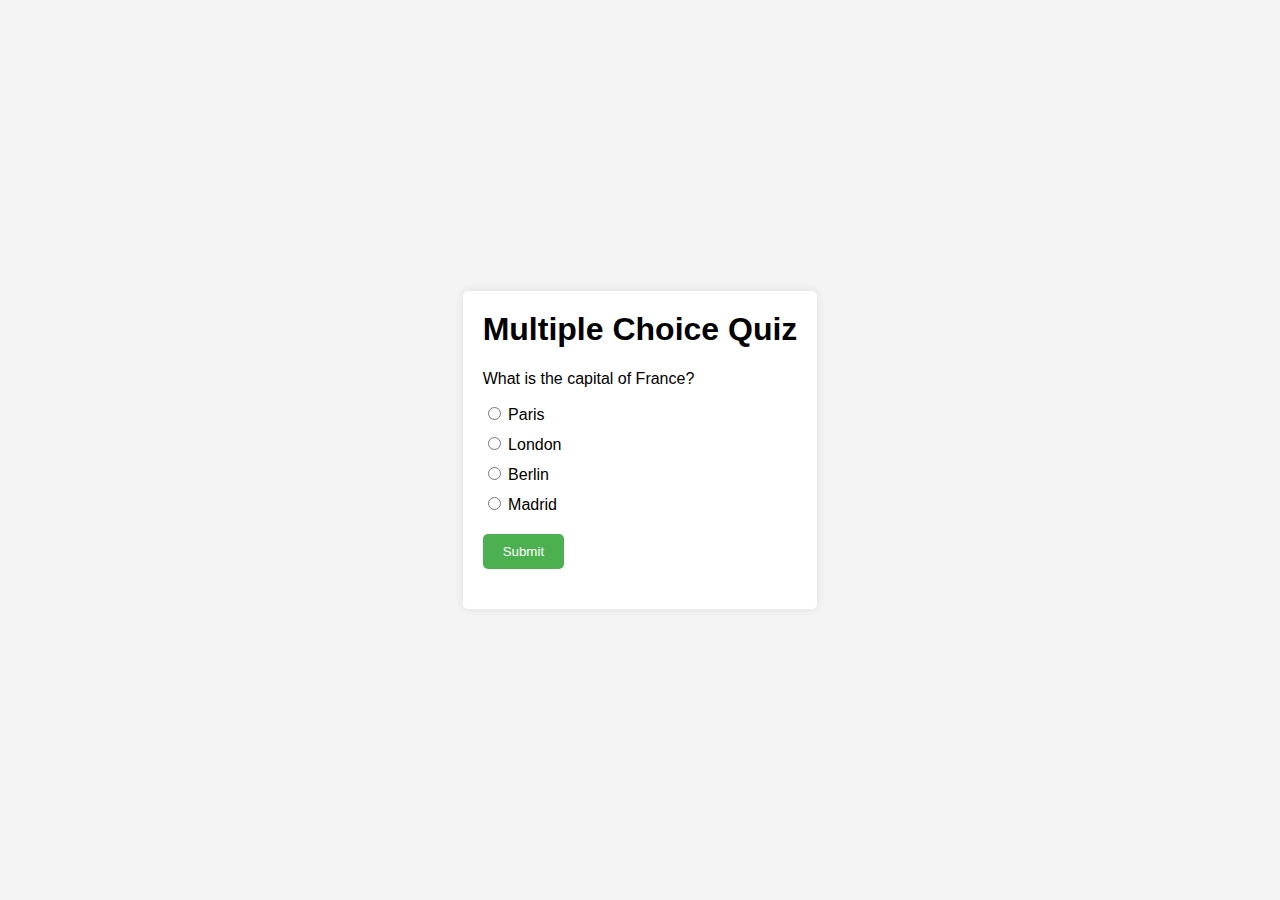
==== index.html @ 55a164cd "Add files via upload" ====
<!DOCTYPE html>
<html lang="en">
<head>
    <meta charset="UTF-8">
    <meta name="viewport" content="width=device-width, initial-scale=1.0">
    <title>Multiple Choice Quiz</title>
    <link rel="stylesheet" href="style.css">
  

</head>
<body>
    <div class="quiz-container">
        <h1>Multiple Choice Quiz</h1>
        <form id="quiz-form">
            <div class="question">
                <p>What is the capital of France?</p>
                <label>
                    <input type="radio" name="question1" value="Paris"> Paris
                </label>
                <label>
                    <input type="radio" name="question1" value="London"> London
                </label>
                <label>
                    <input type="radio" name="question1" value="Berlin"> Berlin
                </label>
                <label>
                    <input type="radio" name="question1" value="Madrid"> Madrid
                </label>
            </div>
            <button type="button" onclick="submitQuiz()">Submit</button>
        </form>
        <div id="result"></div>
    </div>

    
    <script src="index.js">
      
    </script>
</body>
</html>
---- style.css ----
body {
  font-family: Arial, sans-serif;
  background-color: #f4f4f4;
  display: flex;
  justify-content: center;
  align-items: center;
  height: 100vh;
  margin: 0;
}

  .quiz-container {
      background-color: #fff;
      padding: 20px;
      border-radius: 5px;
      box-shadow: 0 0 10px rgba(0, 0, 0, 0.1);
  }

  h1 {
      margin-top: 0;
  }

  .question {
      margin-bottom: 20px;
  }

  label {
      display: block;
      margin-bottom: 10px;
  }

  button {
      background-color: #4CAF50;
      color: white;
      border: none;
      padding: 10px 20px;
      border-radius: 5px;
      cursor: pointer;
  }

  button:hover {
      background-color: #45a049;
  }

  #result {
      margin-top: 20px;
      font-weight: bold;
  }
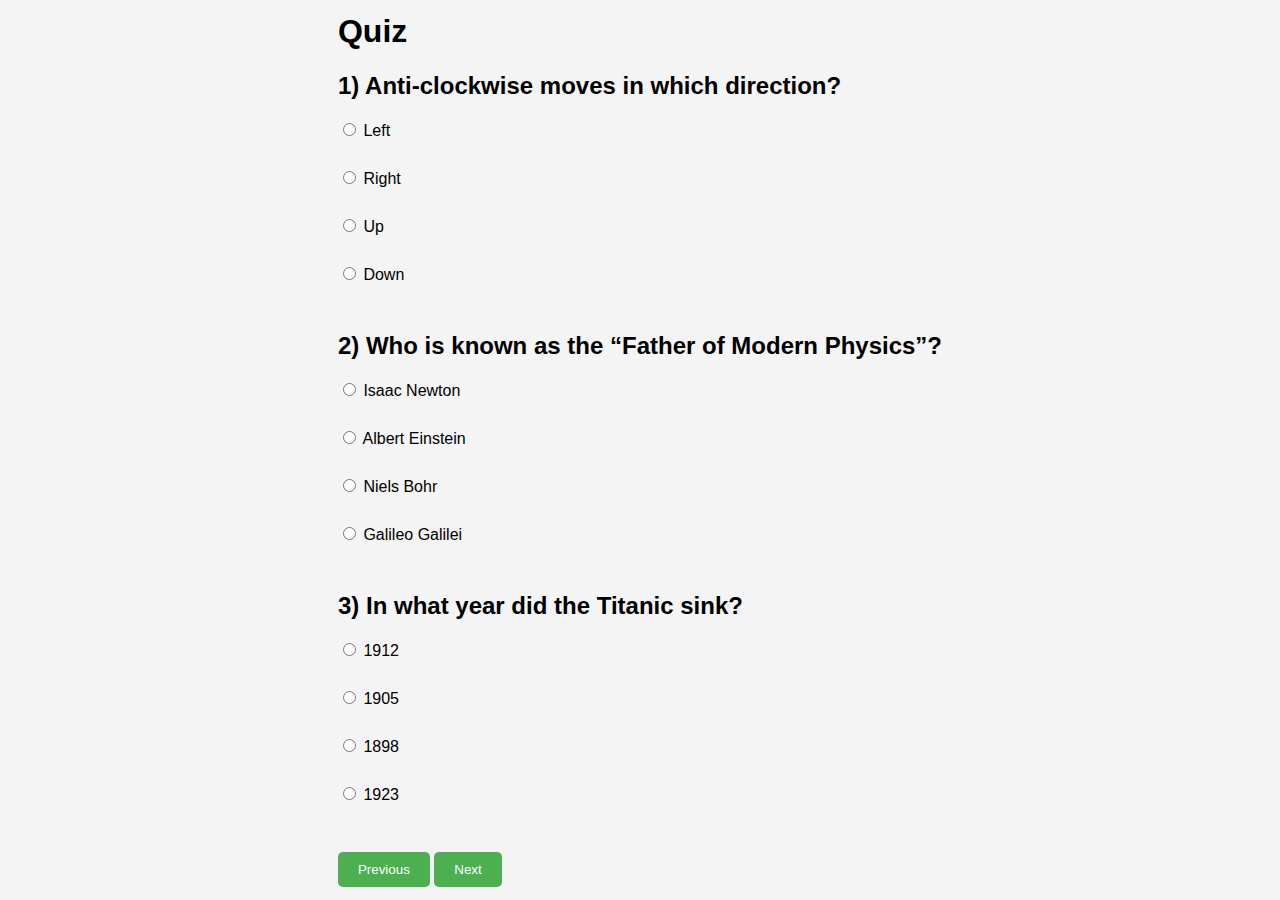
==== commit eae6ef34: "Update index.html" ====
--- a/index.html
+++ b/index.html
@@ -3,38 +3,38 @@
 <head>
     <meta charset="UTF-8">
     <meta name="viewport" content="width=device-width, initial-scale=1.0">
-    <title>Multiple Choice Quiz</title>
+    <title>Quiz</title>
     <link rel="stylesheet" href="style.css">
-  
-
 </head>
 <body>
-    <div class="quiz-container">
-        <h1>Multiple Choice Quiz</h1>
+    <div class="container">
+        <h1>Quiz</h1> <!-- Updated heading -->
         <form id="quiz-form">
-            <div class="question">
-                <p>What is the capital of France?</p>
-                <label>
-                    <input type="radio" name="question1" value="Paris"> Paris
-                </label>
-                <label>
-                    <input type="radio" name="question1" value="London"> London
-                </label>
-                <label>
-                    <input type="radio" name="question1" value="Berlin"> Berlin
-                </label>
-                <label>
-                    <input type="radio" name="question1" value="Madrid"> Madrid
-                </label>
+            <div id="question-1" class="question">
+                <h2>1) Anti-clockwise moves in which direction?</h2>
+                <label><input type="radio" name="q1" value="A"> Left</label><br>
+                <label><input type="radio" name="q1" value="B"> Right</label><br>
+                <label><input type="radio" name="q1" value="C"> Up</label><br>
+                <label><input type="radio" name="q1" value="D"> Down</label><br>
             </div>
-            <button type="button" onclick="submitQuiz()">Submit</button>
+            <div id="question-2" class="question">
+                <h2>2) Who is known as the “Father of Modern Physics”?</h2>
+                <label><input type="radio" name="q2" value="A"> Isaac Newton</label><br>
+                <label><input type="radio" name="q2" value="B"> Albert Einstein</label><br>
+                <label><input type="radio" name="q2" value="C"> Niels Bohr</label><br>
+                <label><input type="radio" name="q2" value="D"> Galileo Galilei</label><br>
+            </div>
+            <div id="question-3" class="question">
+                <h2>3) In what year did the Titanic sink?</h2>
+                <label><input type="radio" name="q3" value="A"> 1912</label><br>
+                <label><input type="radio" name="q3" value="B"> 1905</label><br>
+                <label><input type="radio" name="q3" value="C"> 1898</label><br>
+                <label><input type="radio" name="q3" value="D"> 1923</label><br>
+            </div>
+            <button type="button" id="prev-button" onclick="prevQuestion()">Previous</button>
+            <button type="button" id="next-button" onclick="nextQuestion()">Next</button>
         </form>
-        <div id="result"></div>
     </div>
-
-    
-    <script src="index.js">
-      
-    </script>
+    <script src="index.js"></script>
 </body>
-</html>+</html>
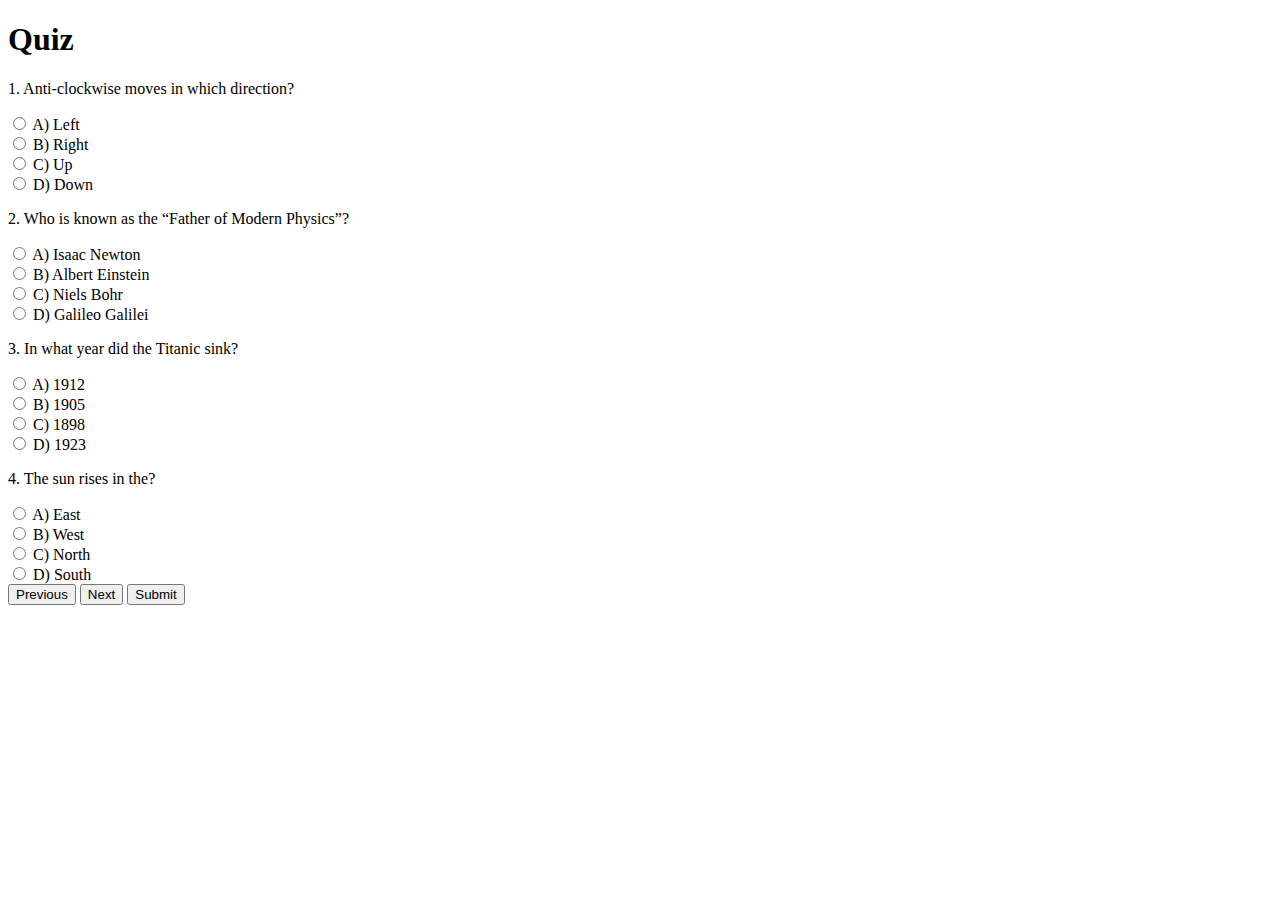
==== commit 44fa7621: "Update index.html" ====
--- a/index.html
+++ b/index.html
@@ -4,37 +4,67 @@
     <meta charset="UTF-8">
     <meta name="viewport" content="width=device-width, initial-scale=1.0">
     <title>Quiz</title>
-    <link rel="stylesheet" href="style.css">
+    <link rel="stylesheet" href="style2.css">
 </head>
 <body>
     <div class="container">
-        <h1>Quiz</h1> <!-- Updated heading -->
+        <h1>Quiz</h1>
         <form id="quiz-form">
-            <div id="question-1" class="question">
-                <h2>1) Anti-clockwise moves in which direction?</h2>
-                <label><input type="radio" name="q1" value="A"> Left</label><br>
-                <label><input type="radio" name="q1" value="B"> Right</label><br>
-                <label><input type="radio" name="q1" value="C"> Up</label><br>
-                <label><input type="radio" name="q1" value="D"> Down</label><br>
+            <!-- Question containers will be hidden or shown based on the current question -->
+            <div class="question" id="question-1">
+                <p>1. Anti-clockwise moves in which direction?</p>
+                <input type="radio" id="q1a" name="q1" value="A">
+                <label for="q1a">A) Left</label><br>
+                <input type="radio" id="q1b" name="q1" value="B">
+                <label for="q1b">B) Right</label><br>
+                <input type="radio" id="q1c" name="q1" value="C">
+                <label for="q1c">C) Up</label><br>
+                <input type="radio" id="q1d" name="q1" value="D">
+                <label for="q1d">D) Down</label>
             </div>
-            <div id="question-2" class="question">
-                <h2>2) Who is known as the “Father of Modern Physics”?</h2>
-                <label><input type="radio" name="q2" value="A"> Isaac Newton</label><br>
-                <label><input type="radio" name="q2" value="B"> Albert Einstein</label><br>
-                <label><input type="radio" name="q2" value="C"> Niels Bohr</label><br>
-                <label><input type="radio" name="q2" value="D"> Galileo Galilei</label><br>
+            
+            <div class="question" id="question-2">
+                <p>2. Who is known as the “Father of Modern Physics”?</p>
+                <input type="radio" id="q2a" name="q2" value="A">
+                <label for="q2a">A) Isaac Newton</label><br>
+                <input type="radio" id="q2b" name="q2" value="B">
+                <label for="q2b">B) Albert Einstein</label><br>
+                <input type="radio" id="q2c" name="q2" value="C">
+                <label for="q2c">C) Niels Bohr</label><br>
+                <input type="radio" id="q2d" name="q2" value="D">
+                <label for="q2d">D) Galileo Galilei</label>
             </div>
-            <div id="question-3" class="question">
-                <h2>3) In what year did the Titanic sink?</h2>
-                <label><input type="radio" name="q3" value="A"> 1912</label><br>
-                <label><input type="radio" name="q3" value="B"> 1905</label><br>
-                <label><input type="radio" name="q3" value="C"> 1898</label><br>
-                <label><input type="radio" name="q3" value="D"> 1923</label><br>
+            
+            <div class="question" id="question-3">
+                <p>3. In what year did the Titanic sink?</p>
+                <input type="radio" id="q3a" name="q3" value="A">
+                <label for="q3a">A) 1912</label><br>
+                <input type="radio" id="q3b" name="q3" value="B">
+                <label for="q3b">B) 1905</label><br>
+                <input type="radio" id="q3c" name="q3" value="C">
+                <label for="q3c">C) 1898</label><br>
+                <input type="radio" id="q3d" name="q3" value="D">
+                <label for="q3d">D) 1923</label>
             </div>
+            
+            <div class="question" id="question-4">
+                <p>4. The sun rises in the?</p>
+                <input type="radio" id="q4a" name="q4" value="A">
+                <label for="q4a">A) East</label><br>
+                <input type="radio" id="q4b" name="q4" value="B">
+                <label for="q4b">B) West</label><br>
+                <input type="radio" id="q4c" name="q4" value="C">
+                <label for="q4c">C) North</label><br>
+                <input type="radio" id="q4d" name="q4" value="D">
+                <label for="q4d">D) South</label>
+            </div>
+
             <button type="button" id="prev-button" onclick="prevQuestion()">Previous</button>
             <button type="button" id="next-button" onclick="nextQuestion()">Next</button>
+            <button type="button" id="submit-button" onclick="submitQuiz()">Submit</button>
         </form>
+        <div id="result"></div>
     </div>
-    <script src="index.js"></script>
+    <script src="index2.js"></script>
 </body>
 </html>
